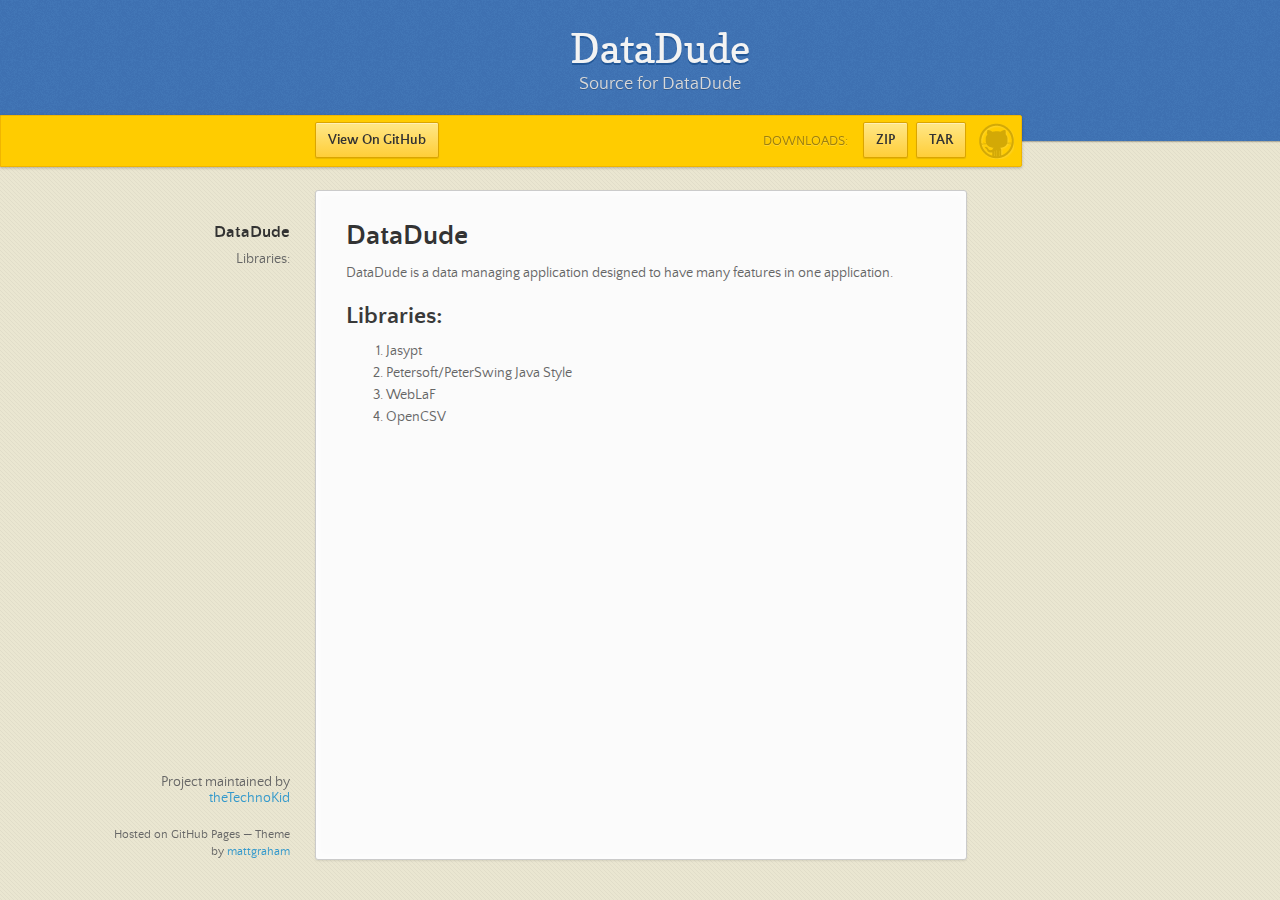
==== index.html @ 680871e3 "Create gh-pages branch via GitHub" ====
<!doctype html>
<html>
  <head>
    <meta charset="utf-8">
    <meta http-equiv="X-UA-Compatible" content="chrome=1">
    <title>DataDude by theTechnoKid</title>
    <link rel="stylesheet" href="stylesheets/styles.css">
    <link rel="stylesheet" href="stylesheets/pygment_trac.css">
    <script src="https://ajax.googleapis.com/ajax/libs/jquery/1.7.1/jquery.min.js"></script>
    <script src="javascripts/main.js"></script>
    <!--[if lt IE 9]>
      <script src="//html5shiv.googlecode.com/svn/trunk/html5.js"></script>
    <![endif]-->
    <meta name="viewport" content="width=device-width, initial-scale=1, user-scalable=no">

  </head>
  <body>

      <header>
        <h1>DataDude</h1>
        <p>Source for DataDude</p>
      </header>

      <div id="banner">
        <span id="logo"></span>

        <a href="https://github.com/theTechnoKid/DataDude" class="button fork"><strong>View On GitHub</strong></a>
        <div class="downloads">
          <span>Downloads:</span>
          <ul>
            <li><a href="https://github.com/theTechnoKid/DataDude/zipball/master" class="button">ZIP</a></li>
            <li><a href="https://github.com/theTechnoKid/DataDude/tarball/master" class="button">TAR</a></li>
          </ul>
        </div>
      </div><!-- end banner -->

    <div class="wrapper">
      <nav>
        <ul></ul>
      </nav>
      <section>
        <h1>
<a id="datadude" class="anchor" href="#datadude" aria-hidden="true"><span class="octicon octicon-link"></span></a>DataDude</h1>

<p>DataDude is a data managing application designed to have many features in one application.</p>

<h2>
<a id="libraries" class="anchor" href="#libraries" aria-hidden="true"><span class="octicon octicon-link"></span></a>Libraries:</h2>

<ol>
<li>Jasypt</li>
<li>Petersoft/PeterSwing Java Style</li>
<li>WebLaF</li>
<li>OpenCSV</li>
</ol>
      </section>
      <footer>
        <p>Project maintained by <a href="https://github.com/theTechnoKid">theTechnoKid</a></p>
        <p><small>Hosted on GitHub Pages &mdash; Theme by <a href="https://twitter.com/michigangraham">mattgraham</a></small></p>
      </footer>
    </div>
    <!--[if !IE]><script>fixScale(document);</script><![endif]-->
    
  </body>
</html>
---- stylesheets/styles.css ----
/*
Leap Day for GitHub Pages
by Matt Graham
*/
@font-face {
  font-family: 'Quattrocento Sans';
  src: url("../fonts/quattrocentosans-bold-webfont.eot");
  src: url("../fonts/quattrocentosans-bold-webfont.eot?#iefix") format("embedded-opentype"), url("../fonts/quattrocentosans-bold-webfont.woff") format("woff"), url("../fonts/quattrocentosans-bold-webfont.ttf") format("truetype"), url("../fonts/quattrocentosans-bold-webfont.svg#QuattrocentoSansBold") format("svg");
  font-weight: bold;
  font-style: normal;
}

@font-face {
  font-family: 'Quattrocento Sans';
  src: url("../fonts/quattrocentosans-bolditalic-webfont.eot");
  src: url("../fonts/quattrocentosans-bolditalic-webfont.eot?#iefix") format("embedded-opentype"), url("../fonts/quattrocentosans-bolditalic-webfont.woff") format("woff"), url("../fonts/quattrocentosans-bolditalic-webfont.ttf") format("truetype"), url("../fonts/quattrocentosans-bolditalic-webfont.svg#QuattrocentoSansBoldItalic") format("svg");
  font-weight: bold;
  font-style: italic;
}

@font-face {
  font-family: 'Quattrocento Sans';
  src: url("../fonts/quattrocentosans-italic-webfont.eot");
  src: url("../fonts/quattrocentosans-italic-webfont.eot?#iefix") format("embedded-opentype"), url("../fonts/quattrocentosans-italic-webfont.woff") format("woff"), url("../fonts/quattrocentosans-italic-webfont.ttf") format("truetype"), url("../fonts/quattrocentosans-italic-webfont.svg#QuattrocentoSansItalic") format("svg");
  font-weight: normal;
  font-style: italic;
}

@font-face {
  font-family: 'Quattrocento Sans';
  src: url("../fonts/quattrocentosans-regular-webfont.eot");
  src: url("../fonts/quattrocentosans-regular-webfont.eot?#iefix") format("embedded-opentype"), url("../fonts/quattrocentosans-regular-webfont.woff") format("woff"), url("../fonts/quattrocentosans-regular-webfont.ttf") format("truetype"), url("../fonts/quattrocentosans-regular-webfont.svg#QuattrocentoSansRegular") format("svg");
  font-weight: normal;
  font-style: normal;
}

@font-face {
  font-family: 'Copse';
  src: url("../fonts/copse-regular-webfont.eot");
  src: url("../fonts/copse-regular-webfont.eot?#iefix") format("embedded-opentype"), url("../fonts/copse-regular-webfont.woff") format("woff"), url("../fonts/copse-regular-webfont.ttf") format("truetype"), url("../fonts/copse-regular-webfont.svg#CopseRegular") format("svg");
  font-weight: normal;
  font-style: normal;
}

/* normalize.css 2012-02-07T12:37 UTC - http://github.com/necolas/normalize.css */
/* =============================================================================
   HTML5 display definitions
   ========================================================================== */
/*
 * Corrects block display not defined in IE6/7/8/9 & FF3
 */
article,
aside,
details,
figcaption,
figure,
footer,
header,
hgroup,
nav,
section,
summary {
  display: block;
}

/*
 * Corrects inline-block display not defined in IE6/7/8/9 & FF3
 */
audio,
canvas,
video {
  display: inline-block;
  *display: inline;
  *zoom: 1;
}

/*
 * Prevents modern browsers from displaying 'audio' without controls
 */
audio:not([controls]) {
  display: none;
}

/*
 * Addresses styling for 'hidden' attribute not present in IE7/8/9, FF3, S4
 * Known issue: no IE6 support
 */
[hidden] {
  display: none;
}

/* =============================================================================
   Base
   ========================================================================== */
/*
 * 1. Corrects text resizing oddly in IE6/7 when body font-size is set using em units
 *    http://clagnut.com/blog/348/#c790
 * 2. Prevents iOS text size adjust after orientation change, without disabling user zoom
 *    www.456bereastreet.com/archive/201012/controlling_text_size_in_safari_for_ios_without_disabling_user_zoom/
 */
html {
  font-size: 100%;
  /* 1 */
  -webkit-text-size-adjust: 100%;
  /* 2 */
  -ms-text-size-adjust: 100%;
  /* 2 */
}

/*
 * Addresses font-family inconsistency between 'textarea' and other form elements.
 */
html,
button,
input,
select,
textarea {
  font-family: sans-serif;
}

/*
 * Addresses margins handled incorrectly in IE6/7
 */
body {
  margin: 0;
}

/* =============================================================================
   Links
   ========================================================================== */
/*
 * Addresses outline displayed oddly in Chrome
 */
a:focus {
  outline: thin dotted;
}

/*
 * Improves readability when focused and also mouse hovered in all browsers
 * people.opera.com/patrickl/experiments/keyboard/test
 */
a:hover,
a:active {
  outline: 0;
}

/* =============================================================================
   Typography
   ========================================================================== */
/*
 * Addresses font sizes and margins set differently in IE6/7
 * Addresses font sizes within 'section' and 'article' in FF4+, Chrome, S5
 */
h1 {
  font-size: 2em;
  margin: 0.67em 0;
}

h2 {
  font-size: 1.5em;
  margin: 0.83em 0;
}

h3 {
  font-size: 1.17em;
  margin: 1em 0;
}

h4 {
  font-size: 1em;
  margin: 1.33em 0;
}

h5 {
  font-size: 0.83em;
  margin: 1.67em 0;
}

h6 {
  font-size: 0.75em;
  margin: 2.33em 0;
}

/*
 * Addresses styling not present in IE7/8/9, S5, Chrome
 */
abbr[title] {
  border-bottom: 1px dotted;
}

/*
 * Addresses style set to 'bolder' in FF3+, S4/5, Chrome
*/
b,
strong {
  font-weight: bold;
}

blockquote {
  margin: 1em 40px;
}

/*
 * Addresses styling not present in S5, Chrome
 */
dfn {
  font-style: italic;
}

/*
 * Addresses styling not present in IE6/7/8/9
 */
mark {
  background: #ff0;
  color: #000;
}

/*
 * Addresses margins set differently in IE6/7
 */
p,
pre {
  margin: 1em 0;
}

/*
 * Corrects font family set oddly in IE6, S4/5, Chrome
 * en.wikipedia.org/wiki/User:Davidgothberg/Test59
 */
pre,
code,
kbd,
samp {
  font-family: monospace, serif;
  _font-family: 'courier new', monospace;
  font-size: 1em;
}

/*
 * 1. Addresses CSS quotes not supported in IE6/7
 * 2. Addresses quote property not supported in S4
 */
/* 1 */
q {
  quotes: none;
}

/* 2 */
q:before,
q:after {
  content: '';
  content: none;
}

small {
  font-size: 75%;
}

/*
 * Prevents sub and sup affecting line-height in all browsers
 * gist.github.com/413930
 */
sub,
sup {
  font-size: 75%;
  line-height: 0;
  position: relative;
  vertical-align: baseline;
}

sup {
  top: -0.5em;
}

sub {
  bottom: -0.25em;
}

/* =============================================================================
   Lists
   ========================================================================== */
/*
 * Addresses margins set differently in IE6/7
 */
dl,
menu,
ol,
ul {
  margin: 1em 0;
}

dd {
  margin: 0 0 0 40px;
}

/*
 * Addresses paddings set differently in IE6/7
 */
menu,
ol,
ul {
  padding: 0 0 0 40px;
}

/*
 * Corrects list images handled incorrectly in IE7
 */
nav ul,
nav ol {
  list-style: none;
  list-style-image: none;
}

/* =============================================================================
   Embedded content
   ========================================================================== */
/*
 * 1. Removes border when inside 'a' element in IE6/7/8/9, FF3
 * 2. Improves image quality when scaled in IE7
 *    code.flickr.com/blog/2008/11/12/on-ui-quality-the-little-things-client-side-image-resizing/
 */
img {
  border: 0;
  /* 1 */
  -ms-interpolation-mode: bicubic;
  /* 2 */
}

/*
 * Corrects overflow displayed oddly in IE9
 */
svg:not(:root) {
  overflow: hidden;
}

/* =============================================================================
   Figures
   ========================================================================== */
/*
 * Addresses margin not present in IE6/7/8/9, S5, O11
 */
figure {
  margin: 0;
}

/* =============================================================================
   Forms
   ========================================================================== */
/*
 * Corrects margin displayed oddly in IE6/7
 */
form {
  margin: 0;
}

/*
 * Define consistent border, margin, and padding
 */
fieldset {
  border: 1px solid #c0c0c0;
  margin: 0 2px;
  padding: 0.35em 0.625em 0.75em;
}

/*
 * 1. Corrects color not being inherited in IE6/7/8/9
 * 2. Corrects text not wrapping in FF3 
 * 3. Corrects alignment displayed oddly in IE6/7
 */
legend {
  border: 0;
  /* 1 */
  padding: 0;
  white-space: normal;
  /* 2 */
  *margin-left: -7px;
  /* 3 */
}

/*
 * 1. Corrects font size not being inherited in all browsers
 * 2. Addresses margins set differently in IE6/7, FF3+, S5, Chrome
 * 3. Improves appearance and consistency in all browsers
 */
button,
input,
select,
textarea {
  font-size: 100%;
  /* 1 */
  margin: 0;
  /* 2 */
  vertical-align: baseline;
  /* 3 */
  *vertical-align: middle;
  /* 3 */
}

/*
 * Addresses FF3/4 setting line-height on 'input' using !important in the UA stylesheet
 */
button,
input {
  line-height: normal;
  /* 1 */
}

/*
 * 1. Improves usability and consistency of cursor style between image-type 'input' and others
 * 2. Corrects inability to style clickable 'input' types in iOS
 * 3. Removes inner spacing in IE7 without affecting normal text inputs
 *    Known issue: inner spacing remains in IE6
 */
button,
input[type="button"],
input[type="reset"],
input[type="submit"] {
  cursor: pointer;
  /* 1 */
  -webkit-appearance: button;
  /* 2 */
  *overflow: visible;
  /* 3 */
}

/*
 * Re-set default cursor for disabled elements
 */
button[disabled],
input[disabled] {
  cursor: default;
}

/*
 * 1. Addresses box sizing set to content-box in IE8/9
 * 2. Removes excess padding in IE8/9
 * 3. Removes excess padding in IE7
      Known issue: excess padding remains in IE6
 */
input[type="checkbox"],
input[type="radio"] {
  box-sizing: border-box;
  /* 1 */
  padding: 0;
  /* 2 */
  *height: 13px;
  /* 3 */
  *width: 13px;
  /* 3 */
}

/*
 * 1. Addresses appearance set to searchfield in S5, Chrome
 * 2. Addresses box-sizing set to border-box in S5, Chrome (include -moz to future-proof)
 */
input[type="search"] {
  -webkit-appearance: textfield;
  /* 1 */
  -moz-box-sizing: content-box;
  -webkit-box-sizing: content-box;
  /* 2 */
  box-sizing: content-box;
}

/*
 * Removes inner padding and search cancel button in S5, Chrome on OS X
 */
input[type="search"]::-webkit-search-decoration,
input[type="search"]::-webkit-search-cancel-button {
  -webkit-appearance: none;
}

/*
 * Removes inner padding and border in FF3+
 * www.sitepen.com/blog/2008/05/14/the-devils-in-the-details-fixing-dojos-toolbar-buttons/
 */
button::-moz-focus-inner,
input::-moz-focus-inner {
  border: 0;
  padding: 0;
}

/*
 * 1. Removes default vertical scrollbar in IE6/7/8/9
 * 2. Improves readability and alignment in all browsers
 */
textarea {
  overflow: auto;
  /* 1 */
  vertical-align: top;
  /* 2 */
}

/* =============================================================================
   Tables
   ========================================================================== */
/*
 * Remove most spacing between table cells
 */
table {
  border-collapse: collapse;
  border-spacing: 0;
}

body {
  font: 14px/22px "Quattrocento Sans", "Helvetica Neue", Helvetica, Arial, sans-serif;
  color: #666;
  font-weight: 300;
  margin: 0px;
  padding: 0px 0 20px 0px;
  background: url(../images/body-background.png) #eae6d1;
}

h1, h2, h3, h4, h5, h6 {
  color: #333;
  margin: 0 0 10px;
}

p, ul, ol, table, pre, dl {
  margin: 0 0 20px;
}

h1, h2, h3 {
  line-height: 1.1;
}

h1 {
  font-size: 28px;
}

h2 {
  font-size: 24px;
  color: #393939;
}

h3, h4, h5, h6 {
  color: #666666;
}

h3 {
  font-size: 18px;
  line-height: 24px;
}

a {
  color: #3399cc;
  font-weight: 400;
  text-decoration: none;
}

a small {
  font-size: 11px;
  color: #666;
  margin-top: -0.6em;
  display: block;
}

ul {
  list-style-image: url("../images/bullet.png");
}

strong {
  font-weight: bold;
  color: #333;
}

.wrapper {
  width: 650px;
  margin: 0 auto;
  position: relative;
}

section img {
  max-width: 100%;
}

blockquote {
  border-left: 1px solid #ffcc00;
  margin: 0;
  padding: 0 0 0 20px;
  font-style: italic;
}

code {
  font-family: "Lucida Sans", Monaco, Bitstream Vera Sans Mono, Lucida Console, Terminal;
  font-size: 13px;
  color: #efefef;
  text-shadow: 0px 1px 0px #000;
  margin: 0 4px;
  padding: 2px 6px;
  background: #333;
  -moz-border-radius: 2px;
  -webkit-border-radius: 2px;
  -o-border-radius: 2px;
  -ms-border-radius: 2px;
  -khtml-border-radius: 2px;
  border-radius: 2px;
}

pre {
  padding: 8px 15px;
  background: #333333;
  -moz-border-radius: 3px;
  -webkit-border-radius: 3px;
  -o-border-radius: 3px;
  -ms-border-radius: 3px;
  -khtml-border-radius: 3px;
  border-radius: 3px;
  border: 1px solid #c7c7c7;
  overflow: auto;
  overflow-y: hidden;
}
pre code {
  margin: 0px;
  padding: 0px;
}

table {
  width: 100%;
  border-collapse: collapse;
}

th {
  text-align: left;
  padding: 5px 10px;
  border-bottom: 1px solid #e5e5e5;
  color: #444;
}

td {
  text-align: left;
  padding: 5px 10px;
  border-bottom: 1px solid #e5e5e5;
  border-right: 1px solid #ffcc00;
}
td:first-child {
  border-left: 1px solid #ffcc00;
}

hr {
  border: 0;
  outline: none;
  height: 11px;
  background: transparent url("../images/hr.gif") center center repeat-x;
  margin: 0 0 20px;
}

dt {
  color: #444;
  font-weight: 700;
}

header {
  padding: 25px 20px 40px 20px;
  margin: 0;
  position: fixed;
  top: 0;
  left: 0;
  right: 0;
  width: 100%;
  text-align: center;
  background: url(../images/background.png) #4276b6;
  -moz-box-shadow: 1px 0px 2px rgba(0, 0, 0, 0.75);
  -webkit-box-shadow: 1px 0px 2px rgba(0, 0, 0, 0.75);
  -o-box-shadow: 1px 0px 2px rgba(0, 0, 0, 0.75);
  box-shadow: 1px 0px 2px rgba(0, 0, 0, 0.75);
  z-index: 99;
  -webkit-font-smoothing: antialiased;
  min-height: 76px;
}
header h1 {
  font: 40px/48px "Copse", "Helvetica Neue", Helvetica, Arial, sans-serif;
  color: #f3f3f3;
  text-shadow: 0px 2px 0px #235796;
  margin: 0px;
  white-space: nowrap;
  overflow: hidden;
  text-overflow: ellipsis;
  -o-text-overflow: ellipsis;
  -ms-text-overflow: ellipsis;
}
header p {
  color: #d8d8d8;
  text-shadow: rgba(0, 0, 0, 0.2) 0 1px 0;
  font-size: 18px;
  margin: 0px;
}

#banner {
  z-index: 100;
  left: 0;
  right: 50%;
  height: 50px;
  margin-right: -382px;
  position: fixed;
  top: 115px;
  background: #ffcc00;
  border: 1px solid #f0b500;
  -moz-box-shadow: 0px 1px 3px rgba(0, 0, 0, 0.25);
  -webkit-box-shadow: 0px 1px 3px rgba(0, 0, 0, 0.25);
  -o-box-shadow: 0px 1px 3px rgba(0, 0, 0, 0.25);
  box-shadow: 0px 1px 3px rgba(0, 0, 0, 0.25);
  -moz-border-radius: 0px 2px 2px 0px;
  -webkit-border-radius: 0px 2px 2px 0px;
  -o-border-radius: 0px 2px 2px 0px;
  -ms-border-radius: 0px 2px 2px 0px;
  -khtml-border-radius: 0px 2px 2px 0px;
  border-radius: 0px 2px 2px 0px;
  padding-right: 10px;
}
#banner .button {
  border: 1px solid #dba500;
  background: -webkit-gradient(linear, 50% 0%, 50% 100%, color-stop(0%, #ffe788), color-stop(100%, #ffce38));
  background: -webkit-linear-gradient(#ffe788, #ffce38);
  background: -moz-linear-gradient(#ffe788, #ffce38);
  background: -o-linear-gradient(#ffe788, #ffce38);
  background: -ms-linear-gradient(#ffe788, #ffce38);
  background: linear-gradient(#ffe788, #ffce38);
  -moz-border-radius: 2px;
  -webkit-border-radius: 2px;
  -o-border-radius: 2px;
  -ms-border-radius: 2px;
  -khtml-border-radius: 2px;
  border-radius: 2px;
  -moz-box-shadow: inset 0px 1px 0px rgba(255, 255, 255, 0.4), 0px 1px 1px rgba(0, 0, 0, 0.1);
  -webkit-box-shadow: inset 0px 1px 0px rgba(255, 255, 255, 0.4), 0px 1px 1px rgba(0, 0, 0, 0.1);
  -o-box-shadow: inset 0px 1px 0px rgba(255, 255, 255, 0.4), 0px 1px 1px rgba(0, 0, 0, 0.1);
  box-shadow: inset 0px 1px 0px rgba(255, 255, 255, 0.4), 0px 1px 1px rgba(0, 0, 0, 0.1);
  background-color: #FFE788;
  margin-left: 5px;
  padding: 10px 12px;
  margin-top: 6px;
  line-height: 14px;
  font-size: 14px;
  color: #333;
  font-weight: bold;
  display: inline-block;
  text-align: center;
}
#banner .button:hover {
  background: -webkit-gradient(linear, 50% 0%, 50% 100%, color-stop(0%, #ffe788), color-stop(100%, #ffe788));
  background: -webkit-linear-gradient(#ffe788, #ffe788);
  background: -moz-linear-gradient(#ffe788, #ffe788);
  background: -o-linear-gradient(#ffe788, #ffe788);
  background: -ms-linear-gradient(#ffe788, #ffe788);
  background: linear-gradient(#ffe788, #ffe788);
  background-color: #ffeca0;
}
#banner .fork {
  position: fixed;
  left: 50%;
  margin-left: -325px;
  padding: 10px 12px;
  margin-top: 6px;
  line-height: 14px;
  font-size: 14px;
  background-color: #FFE788;
}
#banner .downloads {
  float: right;
  margin: 0 45px 0 0;
}
#banner .downloads span {
  float: left;
  line-height: 52px;
  font-size: 90%;
  color: #9d7f0d;
  text-transform: uppercase;
  text-shadow: rgba(255, 255, 255, 0.2) 0 1px 0;
}
#banner ul {
  list-style: none;
  height: 40px;
  padding: 0;
  float: left;
  margin-left: 10px;
}
#banner ul li {
  display: inline;
}
#banner ul li a.button {
  background-color: #FFE788;
}
#banner #logo {
  position: absolute;
  height: 36px;
  width: 36px;
  right: 7px;
  top: 7px;
  display: block;
  background: url(../images/octocat-logo.png);
}

section {
  width: 590px;
  padding: 30px 30px 50px 30px;
  margin: 20px 0;
  margin-top: 190px;
  position: relative;
  background: #fbfbfb;
  -moz-border-radius: 3px;
  -webkit-border-radius: 3px;
  -o-border-radius: 3px;
  -ms-border-radius: 3px;
  -khtml-border-radius: 3px;
  border-radius: 3px;
  border: 1px solid #cbcbcb;
  -moz-box-shadow: 0px 1px 2px rgba(0, 0, 0, 0.09), inset 0px 0px 2px 2px rgba(255, 255, 255, 0.5), inset 0 0 5px 5px rgba(255, 255, 255, 0.4);
  -webkit-box-shadow: 0px 1px 2px rgba(0, 0, 0, 0.09), inset 0px 0px 2px 2px rgba(255, 255, 255, 0.5), inset 0 0 5px 5px rgba(255, 255, 255, 0.4);
  -o-box-shadow: 0px 1px 2px rgba(0, 0, 0, 0.09), inset 0px 0px 2px 2px rgba(255, 255, 255, 0.5), inset 0 0 5px 5px rgba(255, 255, 255, 0.4);
  box-shadow: 0px 1px 2px rgba(0, 0, 0, 0.09), inset 0px 0px 2px 2px rgba(255, 255, 255, 0.5), inset 0 0 5px 5px rgba(255, 255, 255, 0.4);
}

small {
  font-size: 12px;
}

nav {
  width: 230px;
  position: fixed;
  top: 220px;
  left: 50%;
  margin-left: -580px;
  text-align: right;
}
nav ul {
  list-style: none;
  list-style-image: none;
  font-size: 14px;
  line-height: 24px;
}
nav ul li {
  padding: 5px 0px;
  line-height: 16px;
}
nav ul li.tag-h1 {
  font-size: 1.2em;
}
nav ul li.tag-h1 a {
  font-weight: bold;
  color: #333;
}
nav ul li.tag-h2 + .tag-h1 {
  margin-top: 10px;
}
nav ul a {
  color: #666;
}
nav ul a:hover {
  color: #999;
}

footer {
  width: 180px;
  position: fixed;
  left: 50%;
  margin-left: -530px;
  bottom: 20px;
  text-align: right;
  line-height: 16px;
}

@media print, screen and (max-width: 1060px) {
  div.wrapper {
    width: auto;
    margin: 0;
  }

  nav {
    display: none;
  }

  header, section, footer {
    float: none;
  }
  header h1, section h1, footer h1 {
    white-space: nowrap;
    overflow: hidden;
    text-overflow: ellipsis;
    -o-text-overflow: ellipsis;
    -ms-text-overflow: ellipsis;
  }

  #banner {
    width: 100%;
  }
  #banner .downloads {
    margin-right: 60px;
  }
  #banner #logo {
    margin-right: 15px;
  }

  section {
    border: 1px solid #e5e5e5;
    border-width: 1px 0;
    padding: 20px auto;
    margin: 190px auto 20px;
    max-width: 600px;
  }

  footer {
    text-align: center;
    margin: 20px auto;
    position: relative;
    left: auto;
    bottom: auto;
    width: auto;
  }
}
@media print, screen and (max-width: 720px) {
  body {
    word-wrap: break-word;
  }

  header {
    padding: 20px 20px;
    margin: 0;
  }
  header h1 {
    font-size: 32px;
    white-space: nowrap;
    overflow: hidden;
    text-overflow: ellipsis;
    -o-text-overflow: ellipsis;
    -ms-text-overflow: ellipsis;
  }
  header p {
    display: none;
  }

  #banner {
    top: 80px;
  }
  #banner .fork {
    float: left;
    display: inline-block;
    margin-left: 0px;
    position: fixed;
    left: 20px;
  }

  section {
    margin-top: 130px;
    margin-bottom: 0px;
    width: auto;
  }

  header ul, header p.view {
    position: static;
  }
}
@media print, screen and (max-width: 480px) {
  header {
    position: relative;
    padding: 5px 0px;
    min-height: 0px;
  }
  header h1 {
    font-size: 24px;
    white-space: nowrap;
    overflow: hidden;
    text-overflow: ellipsis;
    -o-text-overflow: ellipsis;
    -ms-text-overflow: ellipsis;
  }

  section {
    margin-top: 5px;
  }

  #banner {
    display: none;
  }

  header ul {
    display: none;
  }
}
@media print {
  body {
    padding: 0.4in;
    font-size: 12pt;
    color: #444;
  }
}
@media print, screen and (max-height: 680px) {
  footer {
    text-align: center;
    margin: 20px auto;
    position: relative;
    left: auto;
    bottom: auto;
    width: auto;
  }
}
@media print, screen and (max-height: 480px) {
  nav {
    display: none;
  }

  footer {
    text-align: center;
    margin: 20px auto;
    position: relative;
    left: auto;
    bottom: auto;
    width: auto;
  }
}
---- stylesheets/pygment_trac.css ----
.highlight .hll { background-color: #404040 }
.highlight  { color: #d0d0d0 }
.highlight .c { color: #999999; font-style: italic } /* Comment */
.highlight .err { color: #a61717; background-color: #e3d2d2 } /* Error */
.highlight .g { color: #d0d0d0 } /* Generic */
.highlight .k { color: #6ab825; font-weight: normal } /* Keyword */
.highlight .l { color: #d0d0d0 } /* Literal */
.highlight .n { color: #d0d0d0 } /* Name */
.highlight .o { color: #d0d0d0 } /* Operator */
.highlight .x { color: #d0d0d0 } /* Other */
.highlight .p { color: #d0d0d0 } /* Punctuation */
.highlight .cm { color: #999999; font-style: italic } /* Comment.Multiline */
.highlight .cp { color: #cd2828; font-weight: normal } /* Comment.Preproc */
.highlight .c1 { color: #999999; font-style: italic } /* Comment.Single */
.highlight .cs { color: #e50808; font-weight: normal; background-color: #520000 } /* Comment.Special */
.highlight .gd { color: #d22323 } /* Generic.Deleted */
.highlight .ge { color: #d0d0d0; font-style: italic } /* Generic.Emph */
.highlight .gr { color: #d22323 } /* Generic.Error */
.highlight .gh { color: #ffffff; font-weight: normal } /* Generic.Heading */
.highlight .gi { color: #589819 } /* Generic.Inserted */
.highlight .go { color: #cccccc } /* Generic.Output */
.highlight .gp { color: #aaaaaa } /* Generic.Prompt */
.highlight .gs { color: #d0d0d0; font-weight: normal } /* Generic.Strong */
.highlight .gu { color: #ffffff; text-decoration: underline } /* Generic.Subheading */
.highlight .gt { color: #d22323 } /* Generic.Traceback */
.highlight .kc { color: #6ab825; font-weight: normal } /* Keyword.Constant */
.highlight .kd { color: #6ab825; font-weight: normal } /* Keyword.Declaration */
.highlight .kn { color: #6ab825; font-weight: normal } /* Keyword.Namespace */
.highlight .kp { color: #6ab825 } /* Keyword.Pseudo */
.highlight .kr { color: #6ab825; font-weight: normal } /* Keyword.Reserved */
.highlight .kt { color: #6ab825; font-weight: normal } /* Keyword.Type */
.highlight .ld { color: #d0d0d0 } /* Literal.Date */
.highlight .m { color: #3677a9 } /* Literal.Number */
.highlight .s { color: #ff8 } /* Literal.String */
.highlight .na { color: #bbbbbb } /* Name.Attribute */
.highlight .nb { color: #24909d } /* Name.Builtin */
.highlight .nc { color: #447fcf; text-decoration: underline } /* Name.Class */
.highlight .no { color: #40ffff } /* Name.Constant */
.highlight .nd { color: #ffa500 } /* Name.Decorator */
.highlight .ni { color: #d0d0d0 } /* Name.Entity */
.highlight .ne { color: #bbbbbb } /* Name.Exception */
.highlight .nf { color: #447fcf } /* Name.Function */
.highlight .nl { color: #d0d0d0 } /* Name.Label */
.highlight .nn { color: #447fcf; text-decoration: underline } /* Name.Namespace */
.highlight .nx { color: #d0d0d0 } /* Name.Other */
.highlight .py { color: #d0d0d0 } /* Name.Property */
.highlight .nt { color: #6ab825;} /* Name.Tag */
.highlight .nv { color: #40ffff } /* Name.Variable */
.highlight .ow { color: #6ab825; font-weight: normal } /* Operator.Word */
.highlight .w { color: #666666 } /* Text.Whitespace */
.highlight .mf { color: #3677a9 } /* Literal.Number.Float */
.highlight .mh { color: #3677a9 } /* Literal.Number.Hex */
.highlight .mi { color: #3677a9 } /* Literal.Number.Integer */
.highlight .mo { color: #3677a9 } /* Literal.Number.Oct */
.highlight .sb { color: #ff8 } /* Literal.String.Backtick */
.highlight .sc { color: #ff8 } /* Literal.String.Char */
.highlight .sd { color: #ff8 } /* Literal.String.Doc */
.highlight .s2 { color: #ff8 } /* Literal.String.Double */
.highlight .se { color: #ff8 } /* Literal.String.Escape */
.highlight .sh { color: #ff8 } /* Literal.String.Heredoc */
.highlight .si { color: #ff8 } /* Literal.String.Interpol */
.highlight .sx { color: #ffa500 } /* Literal.String.Other */
.highlight .sr { color: #ff8 } /* Literal.String.Regex */
.highlight .s1 { color: #ff8 } /* Literal.String.Single */
.highlight .ss { color: #ff8 } /* Literal.String.Symbol */
.highlight .bp { color: #24909d } /* Name.Builtin.Pseudo */
.highlight .vc { color: #40ffff } /* Name.Variable.Class */
.highlight .vg { color: #40ffff } /* Name.Variable.Global */
.highlight .vi { color: #40ffff } /* Name.Variable.Instance */
.highlight .il { color: #3677a9 } /* Literal.Number.Integer.Long */
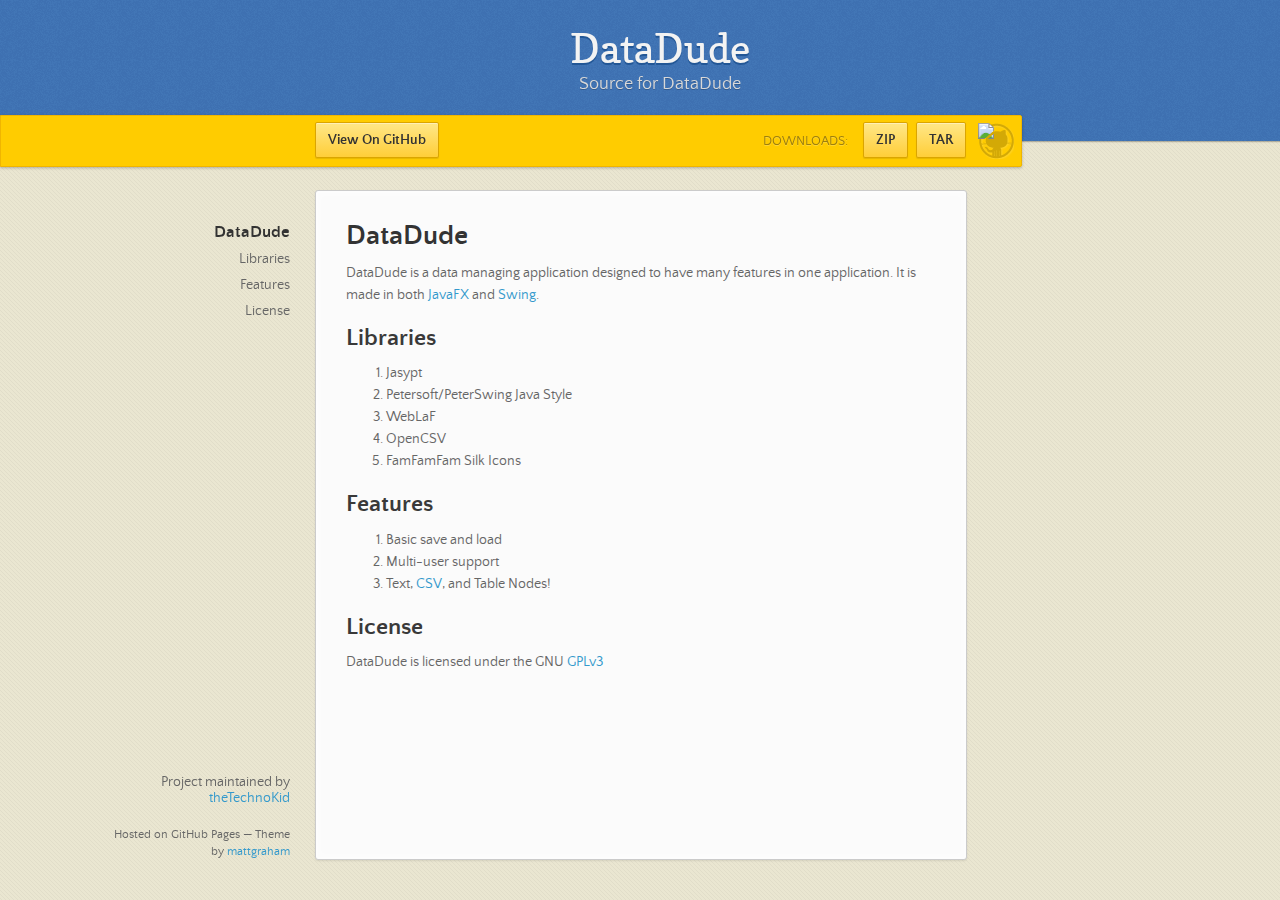
==== commit 40d07b4f: "Added image." ====
--- a/index.html
+++ b/index.html
@@ -22,7 +22,7 @@
       </header>
 
       <div id="banner">
-        <span id="logo"></span>
+        <span id="logo"><img src="http://s8.postimg.org/cttpj8alh/logo.png"></img></span>
 
         <a href="https://github.com/theTechnoKid/DataDude" class="button fork"><strong>View On GitHub</strong></a>
         <div class="downloads">
@@ -42,17 +42,33 @@
         <h1>
 <a id="datadude" class="anchor" href="#datadude" aria-hidden="true"><span class="octicon octicon-link"></span></a>DataDude</h1>
 
-<p>DataDude is a data managing application designed to have many features in one application.</p>
+<p>DataDude is a data managing application designed to have many features in one application.
+It is made in both <a href="https://en.wikipedia.org/wiki/JavaFX">JavaFX</a> and <a href="https://en.wikipedia.org/wiki/Swing_(Java)">Swing</a>.</p>
 
 <h2>
-<a id="libraries" class="anchor" href="#libraries" aria-hidden="true"><span class="octicon octicon-link"></span></a>Libraries:</h2>
+<a id="libraries" class="anchor" href="#libraries" aria-hidden="true"><span class="octicon octicon-link"></span></a>Libraries</h2>
 
 <ol>
 <li>Jasypt</li>
 <li>Petersoft/PeterSwing Java Style</li>
 <li>WebLaF</li>
 <li>OpenCSV</li>
+<li>FamFamFam Silk Icons</li>
 </ol>
+
+<h2>
+<a id="features" class="anchor" href="#features" aria-hidden="true"><span class="octicon octicon-link"></span></a>Features</h2>
+
+<ol>
+<li>Basic save and load</li>
+<li>Multi-user support</li>
+<li>Text, <a href="http://en.wikipedia.org/wiki/Comma-separated_values">CSV</a>, and Table Nodes!</li>
+</ol>
+
+<h2>
+<a id="license" class="anchor" href="#license" aria-hidden="true"><span class="octicon octicon-link"></span></a>License</h2>
+
+<p>DataDude is licensed under the GNU <a href="http://www.gnu.org/licenses/gpl.html">GPLv3</a></p>
       </section>
       <footer>
         <p>Project maintained by <a href="https://github.com/theTechnoKid">theTechnoKid</a></p>
@@ -62,4 +78,4 @@
     <!--[if !IE]><script>fixScale(document);</script><![endif]-->
     
   </body>
-</html>+</html>
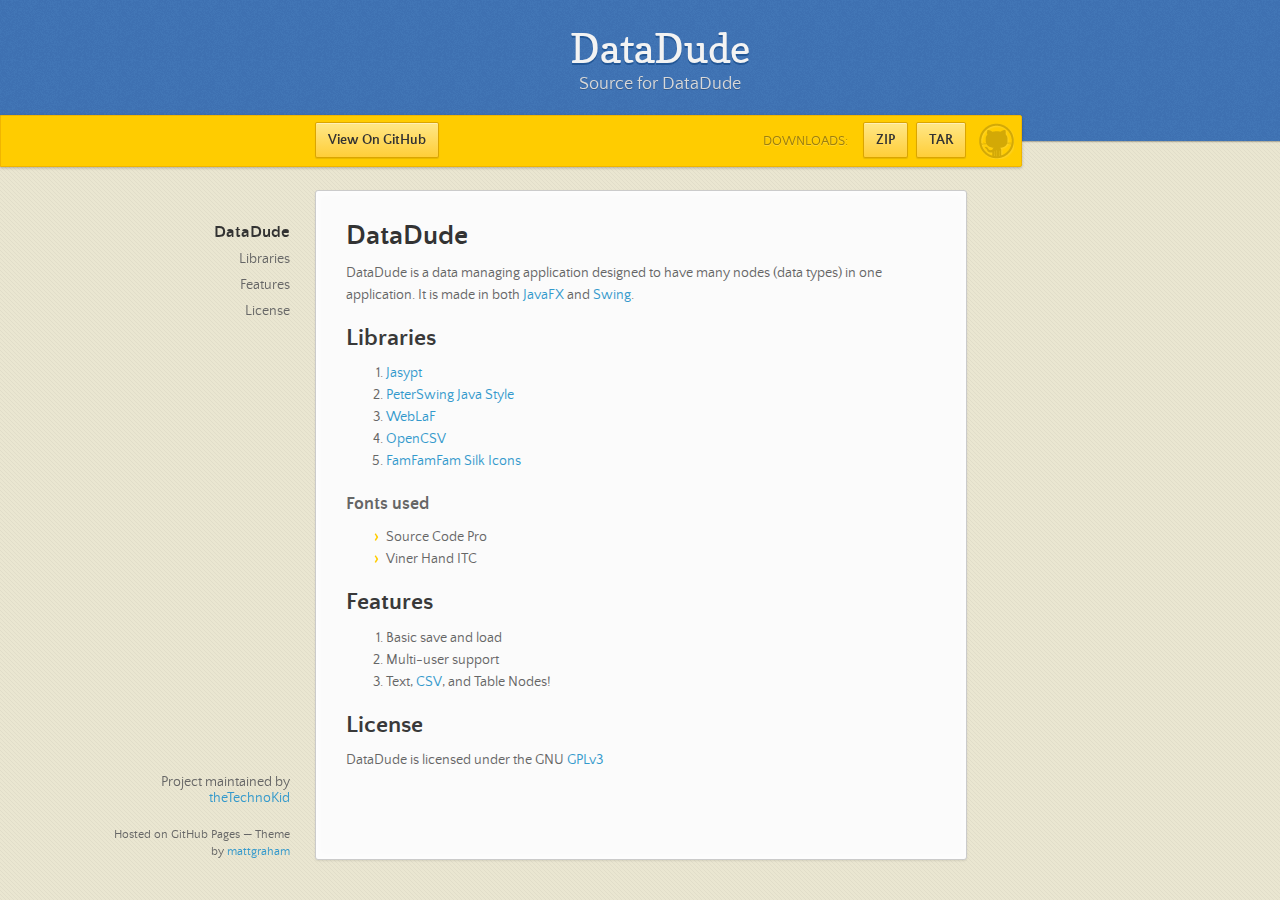
==== commit 6553f33b: "Create gh-pages branch via GitHub" ====
--- a/index.html
+++ b/index.html
@@ -22,7 +22,7 @@
       </header>
 
       <div id="banner">
-        <span id="logo"><img src="http://s8.postimg.org/cttpj8alh/logo.png"></img></span>
+        <span id="logo"></span>
 
         <a href="https://github.com/theTechnoKid/DataDude" class="button fork"><strong>View On GitHub</strong></a>
         <div class="downloads">
@@ -42,19 +42,27 @@
         <h1>
 <a id="datadude" class="anchor" href="#datadude" aria-hidden="true"><span class="octicon octicon-link"></span></a>DataDude</h1>
 
-<p>DataDude is a data managing application designed to have many features in one application.
+<p>DataDude is a data managing application designed to have many nodes (data types) in one application.
 It is made in both <a href="https://en.wikipedia.org/wiki/JavaFX">JavaFX</a> and <a href="https://en.wikipedia.org/wiki/Swing_(Java)">Swing</a>.</p>
 
 <h2>
 <a id="libraries" class="anchor" href="#libraries" aria-hidden="true"><span class="octicon octicon-link"></span></a>Libraries</h2>
 
 <ol>
-<li>Jasypt</li>
-<li>Petersoft/PeterSwing Java Style</li>
-<li>WebLaF</li>
-<li>OpenCSV</li>
-<li>FamFamFam Silk Icons</li>
+<li><a href="http://www.jasypt.org">Jasypt</a></li>
+<li><a href="https://github.com/mcheung63/peter-swing/">PeterSwing Java Style</a></li>
+<li><a href="http://weblookandfeel.com">WebLaF</a></li>
+<li><a href="http://opencsv.sourceforge.net">OpenCSV</a></li>
+<li><a href="http://www.famfamfam.com/lab/icons/silk/">FamFamFam Silk Icons</a></li>
 </ol>
+
+<h3>
+<a id="fonts-used" class="anchor" href="#fonts-used" aria-hidden="true"><span class="octicon octicon-link"></span></a>Fonts used</h3>
+
+<ul>
+<li>Source Code Pro</li>
+<li>Viner Hand ITC</li>
+</ul>
 
 <h2>
 <a id="features" class="anchor" href="#features" aria-hidden="true"><span class="octicon octicon-link"></span></a>Features</h2>
@@ -78,4 +86,4 @@
     <!--[if !IE]><script>fixScale(document);</script><![endif]-->
     
   </body>
-</html>
+</html>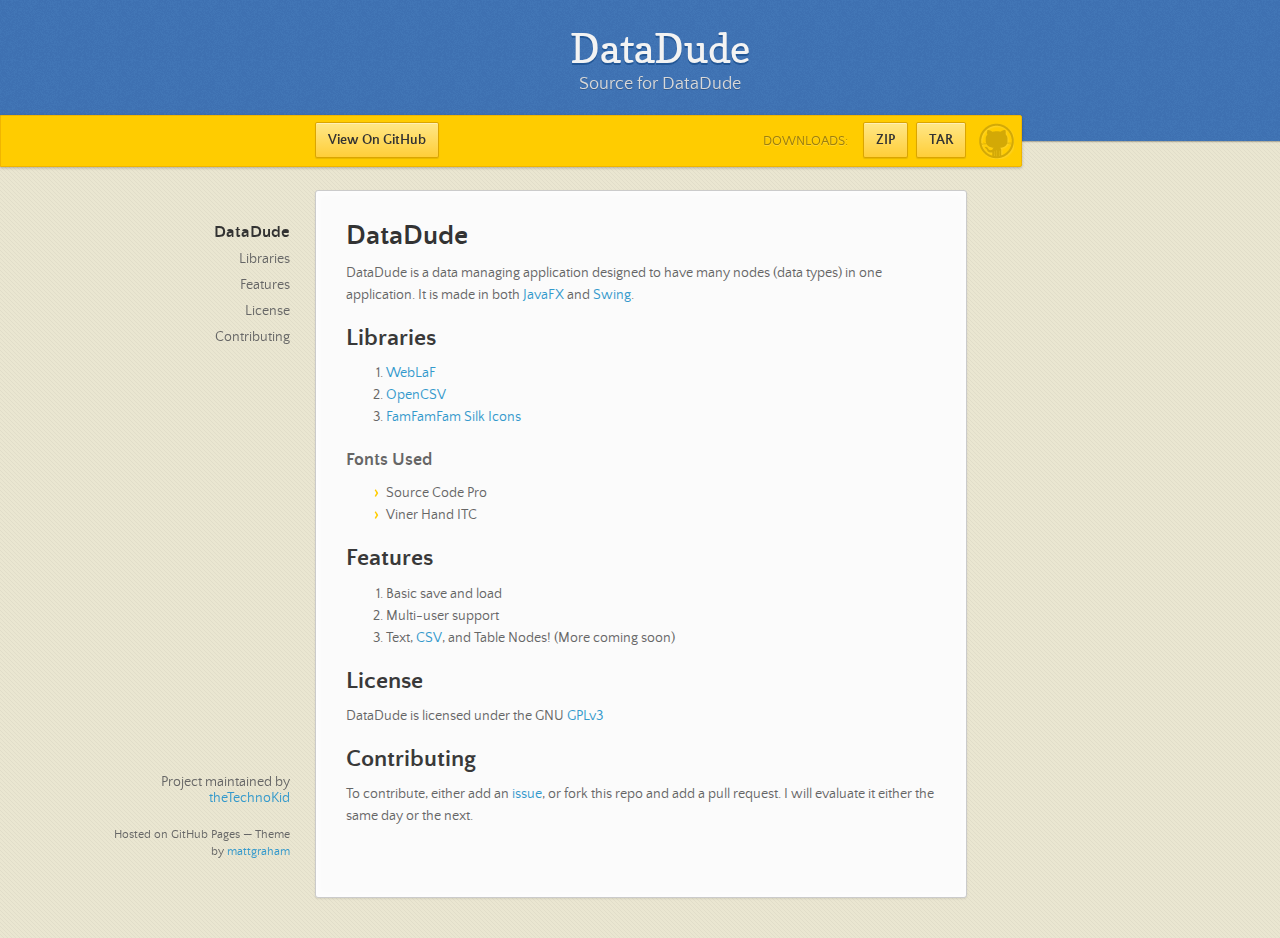
==== commit 89491274: "Create gh-pages branch via GitHub" ====
--- a/index.html
+++ b/index.html
@@ -49,15 +49,13 @@
 <a id="libraries" class="anchor" href="#libraries" aria-hidden="true"><span class="octicon octicon-link"></span></a>Libraries</h2>
 
 <ol>
-<li><a href="http://www.jasypt.org">Jasypt</a></li>
-<li><a href="https://github.com/mcheung63/peter-swing/">PeterSwing Java Style</a></li>
 <li><a href="http://weblookandfeel.com">WebLaF</a></li>
 <li><a href="http://opencsv.sourceforge.net">OpenCSV</a></li>
 <li><a href="http://www.famfamfam.com/lab/icons/silk/">FamFamFam Silk Icons</a></li>
 </ol>
 
 <h3>
-<a id="fonts-used" class="anchor" href="#fonts-used" aria-hidden="true"><span class="octicon octicon-link"></span></a>Fonts used</h3>
+<a id="fonts-used" class="anchor" href="#fonts-used" aria-hidden="true"><span class="octicon octicon-link"></span></a>Fonts Used</h3>
 
 <ul>
 <li>Source Code Pro</li>
@@ -70,13 +68,18 @@
 <ol>
 <li>Basic save and load</li>
 <li>Multi-user support</li>
-<li>Text, <a href="http://en.wikipedia.org/wiki/Comma-separated_values">CSV</a>, and Table Nodes!</li>
+<li>Text, <a href="http://en.wikipedia.org/wiki/Comma-separated_values">CSV</a>, and Table Nodes! (More coming soon)</li>
 </ol>
 
 <h2>
 <a id="license" class="anchor" href="#license" aria-hidden="true"><span class="octicon octicon-link"></span></a>License</h2>
 
 <p>DataDude is licensed under the GNU <a href="http://www.gnu.org/licenses/gpl.html">GPLv3</a></p>
+
+<h2>
+<a id="contributing" class="anchor" href="#contributing" aria-hidden="true"><span class="octicon octicon-link"></span></a>Contributing</h2>
+
+<p>To contribute, either add an <a href="https://github.com/theTechnoKid/DataDude/issues/new">issue</a>, or fork this repo and add a pull request. I will evaluate it either the same day or the next.</p>
       </section>
       <footer>
         <p>Project maintained by <a href="https://github.com/theTechnoKid">theTechnoKid</a></p>
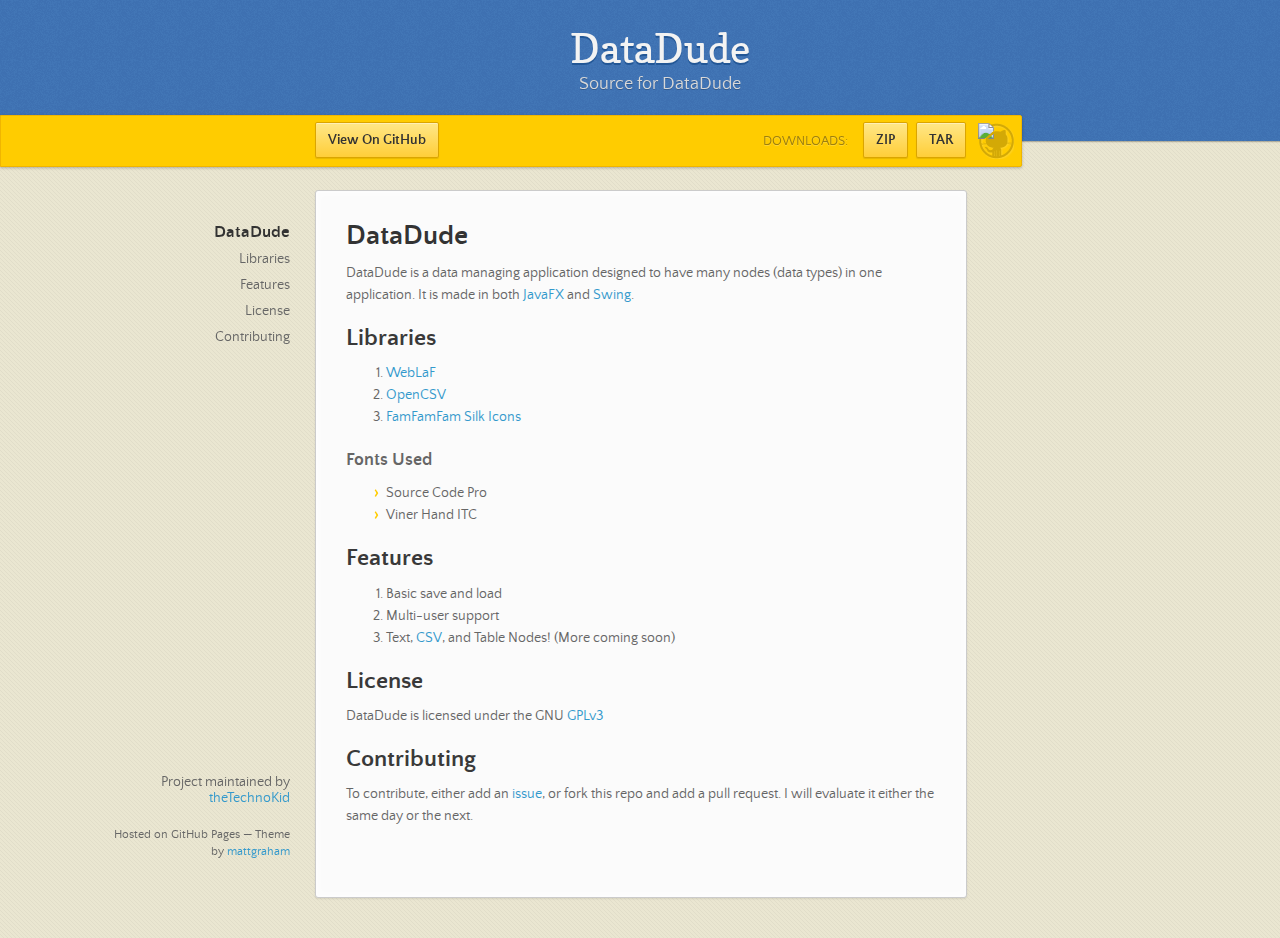
==== commit 0dc7e3f8: "Added logo" ====
--- a/index.html
+++ b/index.html
@@ -22,7 +22,7 @@
       </header>
 
       <div id="banner">
-        <span id="logo"></span>
+        <span id="logo"><img src="http://s8.postimg.org/cttpj8alh/Data_Dude_Logo.png"></span>
 
         <a href="https://github.com/theTechnoKid/DataDude" class="button fork"><strong>View On GitHub</strong></a>
         <div class="downloads">
@@ -89,4 +89,4 @@
     <!--[if !IE]><script>fixScale(document);</script><![endif]-->
     
   </body>
-</html>+</html>
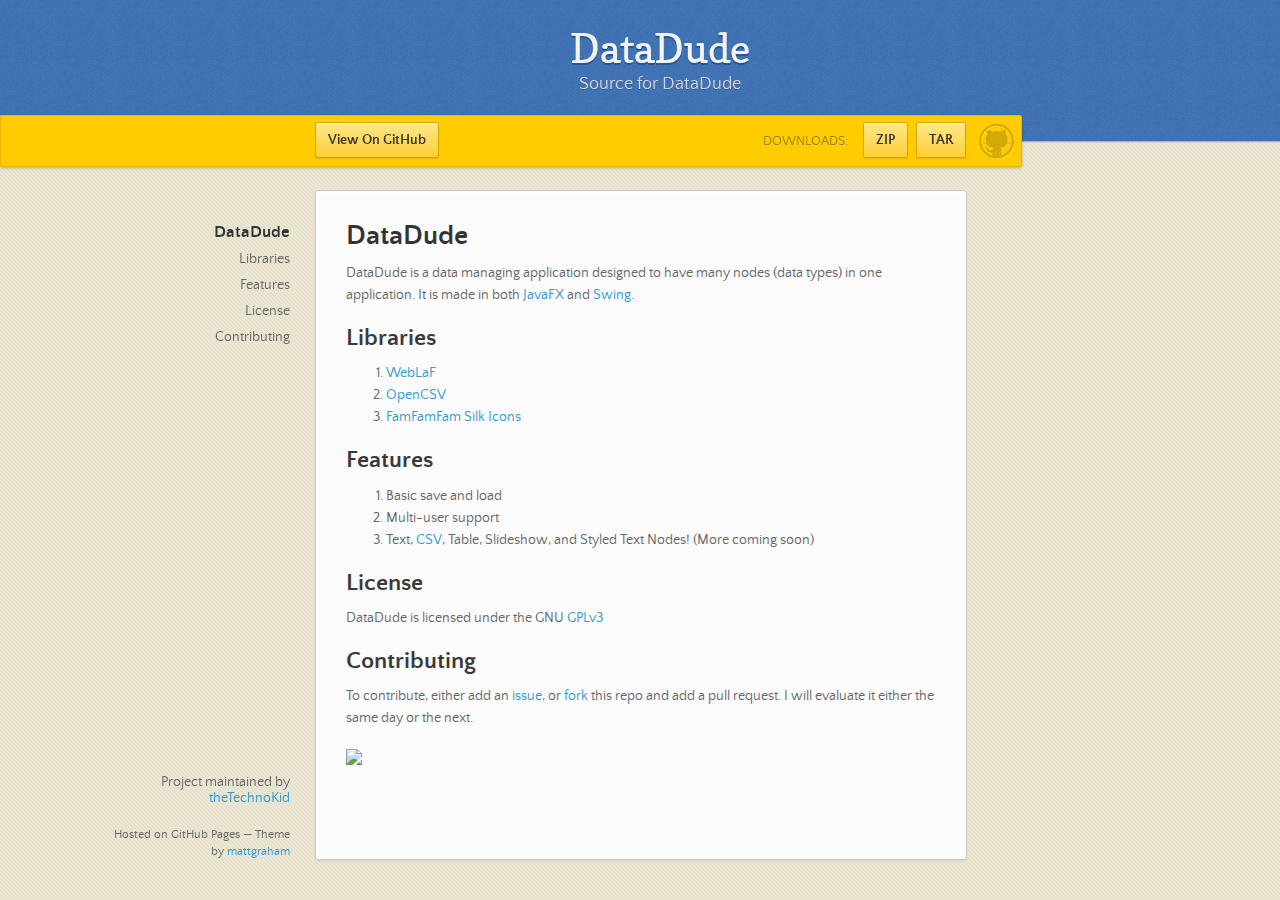
==== commit c78869d3: "Create gh-pages branch via GitHub" ====
--- a/index.html
+++ b/index.html
@@ -5,7 +5,7 @@
     <meta http-equiv="X-UA-Compatible" content="chrome=1">
     <title>DataDude by theTechnoKid</title>
     <link rel="stylesheet" href="stylesheets/styles.css">
-    <link rel="stylesheet" href="stylesheets/pygment_trac.css">
+    <link rel="stylesheet" href="stylesheets/github-dark.css">
     <script src="https://ajax.googleapis.com/ajax/libs/jquery/1.7.1/jquery.min.js"></script>
     <script src="javascripts/main.js"></script>
     <!--[if lt IE 9]>
@@ -22,7 +22,7 @@
       </header>
 
       <div id="banner">
-        <span id="logo"><img src="http://s8.postimg.org/cttpj8alh/Data_Dude_Logo.png"></span>
+        <span id="logo"></span>
 
         <a href="https://github.com/theTechnoKid/DataDude" class="button fork"><strong>View On GitHub</strong></a>
         <div class="downloads">
@@ -54,21 +54,13 @@
 <li><a href="http://www.famfamfam.com/lab/icons/silk/">FamFamFam Silk Icons</a></li>
 </ol>
 
-<h3>
-<a id="fonts-used" class="anchor" href="#fonts-used" aria-hidden="true"><span class="octicon octicon-link"></span></a>Fonts Used</h3>
-
-<ul>
-<li>Source Code Pro</li>
-<li>Viner Hand ITC</li>
-</ul>
-
 <h2>
 <a id="features" class="anchor" href="#features" aria-hidden="true"><span class="octicon octicon-link"></span></a>Features</h2>
 
 <ol>
 <li>Basic save and load</li>
 <li>Multi-user support</li>
-<li>Text, <a href="http://en.wikipedia.org/wiki/Comma-separated_values">CSV</a>, and Table Nodes! (More coming soon)</li>
+<li>Text, <a href="http://en.wikipedia.org/wiki/Comma-separated_values">CSV</a>, Table, Slideshow, and Styled Text Nodes! (More coming soon)</li>
 </ol>
 
 <h2>
@@ -79,7 +71,9 @@
 <h2>
 <a id="contributing" class="anchor" href="#contributing" aria-hidden="true"><span class="octicon octicon-link"></span></a>Contributing</h2>
 
-<p>To contribute, either add an <a href="https://github.com/theTechnoKid/DataDude/issues/new">issue</a>, or fork this repo and add a pull request. I will evaluate it either the same day or the next.</p>
+<p>To contribute, either add an <a href="https://github.com/theTechnoKid/DataDude/issues/new">issue</a>, or <a href="https://github.com/theTechnoKid/DataDude/fork">fork</a> this repo and add a pull request. I will evaluate it either the same day or the next.</p>
+
+<p><img src="http://www.eclipse.org/artwork/images/v2/eclipse-mp-built-800x274.png" width="132"></p>
       </section>
       <footer>
         <p>Project maintained by <a href="https://github.com/theTechnoKid">theTechnoKid</a></p>
--- a/stylesheets/styles.css
+++ b/stylesheets/styles.css
@@ -42,7 +42,7 @@
   font-style: normal;
 }
 
-/* normalize.css 2012-02-07T12:37 UTC - http://github.com/necolas/normalize.css */
+/* normalize.css 2012-02-07T12:37 UTC - https://github.com/necolas/normalize.css */
 /* =============================================================================
    HTML5 display definitions
    ========================================================================== */
--- a/stylesheets/github-dark.css
+++ b/stylesheets/github-dark.css
@@ -0,0 +1,116 @@
+/*
+   Copyright 2014 GitHub Inc.
+
+   Licensed under the Apache License, Version 2.0 (the "License");
+   you may not use this file except in compliance with the License.
+   You may obtain a copy of the License at
+
+       http://www.apache.org/licenses/LICENSE-2.0
+
+   Unless required by applicable law or agreed to in writing, software
+   distributed under the License is distributed on an "AS IS" BASIS,
+   WITHOUT WARRANTIES OR CONDITIONS OF ANY KIND, either express or implied.
+   See the License for the specific language governing permissions and
+   limitations under the License.
+
+*/
+
+.pl-c /* comment */ {
+  color: #969896;
+}
+
+.pl-c1      /* constant, markup.raw, meta.diff.header, meta.module-reference, meta.property-name, support, support.constant, support.variable, variable.other.constant */,
+.pl-s .pl-v /* string variable */ {
+  color: #0099cd;
+}
+
+.pl-e  /* entity */,
+.pl-en /* entity.name */ {
+  color: #9774cb;
+}
+
+.pl-s .pl-s1 /* string source */,
+.pl-smi      /* storage.modifier.import, storage.modifier.package, storage.type.java, variable.other, variable.parameter.function */ {
+  color: #ddd;
+}
+
+.pl-ent /* entity.name.tag */ {
+  color: #7bcc72;
+}
+
+.pl-k /* keyword, storage, storage.type */ {
+  color: #cc2372;
+}
+
+.pl-pds              /* punctuation.definition.string, string.regexp.character-class */,
+.pl-s                /* string */,
+.pl-s .pl-pse .pl-s1 /* string punctuation.section.embedded source */,
+.pl-sr               /* string.regexp */,
+.pl-sr .pl-cce       /* string.regexp constant.character.escape */,
+.pl-sr .pl-sra       /* string.regexp string.regexp.arbitrary-repitition */,
+.pl-sr .pl-sre       /* string.regexp source.ruby.embedded */ {
+  color: #3c66e2;
+}
+
+.pl-v /* variable */ {
+  color: #fb8764;
+}
+
+.pl-id /* invalid.deprecated */ {
+  color: #e63525;
+}
+
+.pl-ii /* invalid.illegal */ {
+  background-color: #e63525;
+  color: #f8f8f8;
+}
+
+.pl-sr .pl-cce /* string.regexp constant.character.escape */ {
+  color: #7bcc72;
+  font-weight: bold;
+}
+
+.pl-ml /* markup.list */ {
+  color: #c26b2b;
+}
+
+.pl-mh        /* markup.heading */,
+.pl-mh .pl-en /* markup.heading entity.name */,
+.pl-ms        /* meta.separator */ {
+  color: #264ec5;
+  font-weight: bold;
+}
+
+.pl-mq /* markup.quote */ {
+  color: #00acac;
+}
+
+.pl-mi /* markup.italic */ {
+  color: #ddd;
+  font-style: italic;
+}
+
+.pl-mb /* markup.bold */ {
+  color: #ddd;
+  font-weight: bold;
+}
+
+.pl-md /* markup.deleted, meta.diff.header.from-file */ {
+  background-color: #ffecec;
+  color: #bd2c00;
+}
+
+.pl-mi1 /* markup.inserted, meta.diff.header.to-file */ {
+  background-color: #eaffea;
+  color: #55a532;
+}
+
+.pl-mdr /* meta.diff.range */ {
+  color: #9774cb;
+  font-weight: bold;
+}
+
+.pl-mo /* meta.output */ {
+  color: #264ec5;
+}
+
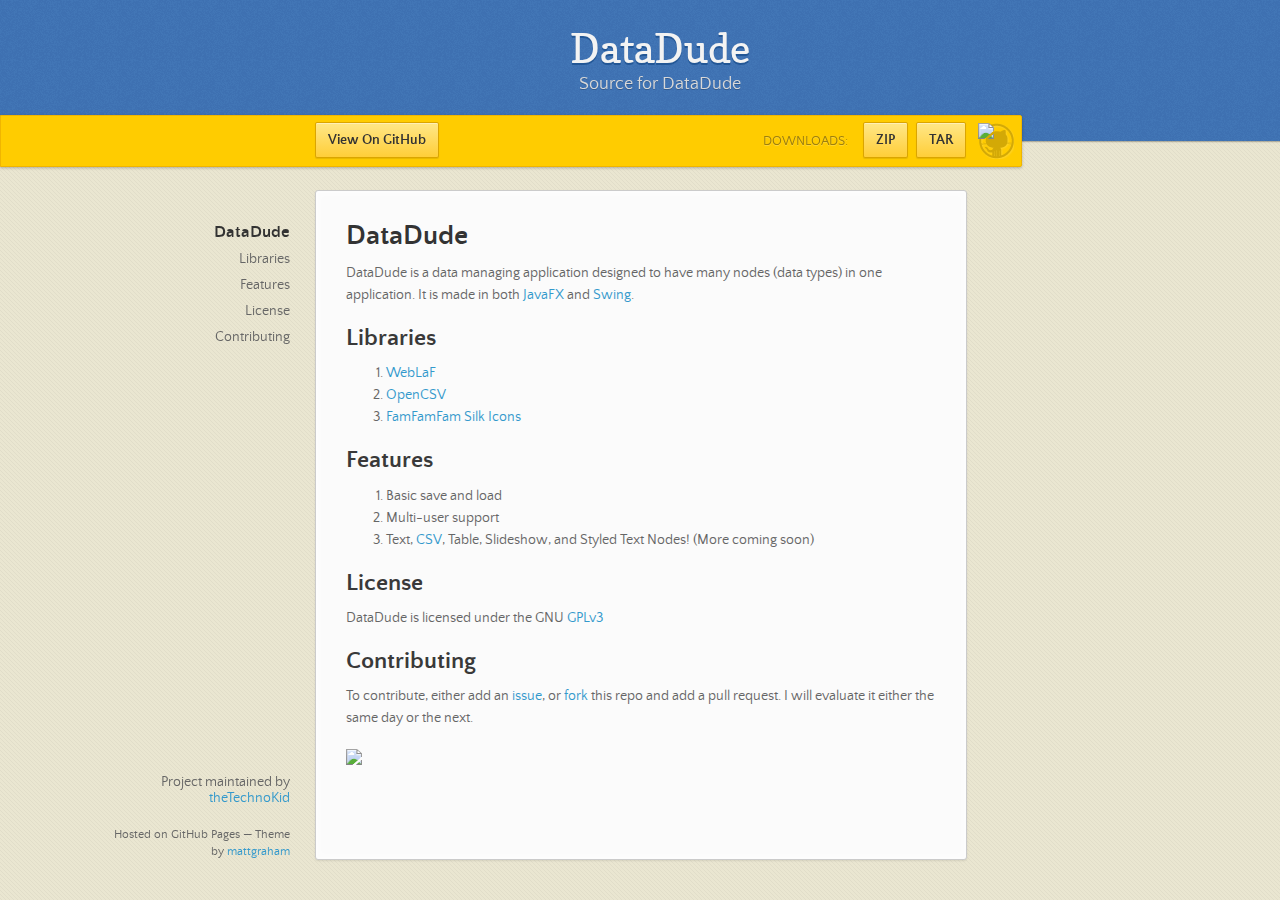
==== commit d91b5b09: "Added logo for update" ====
--- a/index.html
+++ b/index.html
@@ -22,7 +22,7 @@
       </header>
 
       <div id="banner">
-        <span id="logo"></span>
+         <span id="logo"><img src="http://s8.postimg.org/cttpj8alh/Data_Dude_Logo.png"></span>
 
         <a href="https://github.com/theTechnoKid/DataDude" class="button fork"><strong>View On GitHub</strong></a>
         <div class="downloads">
